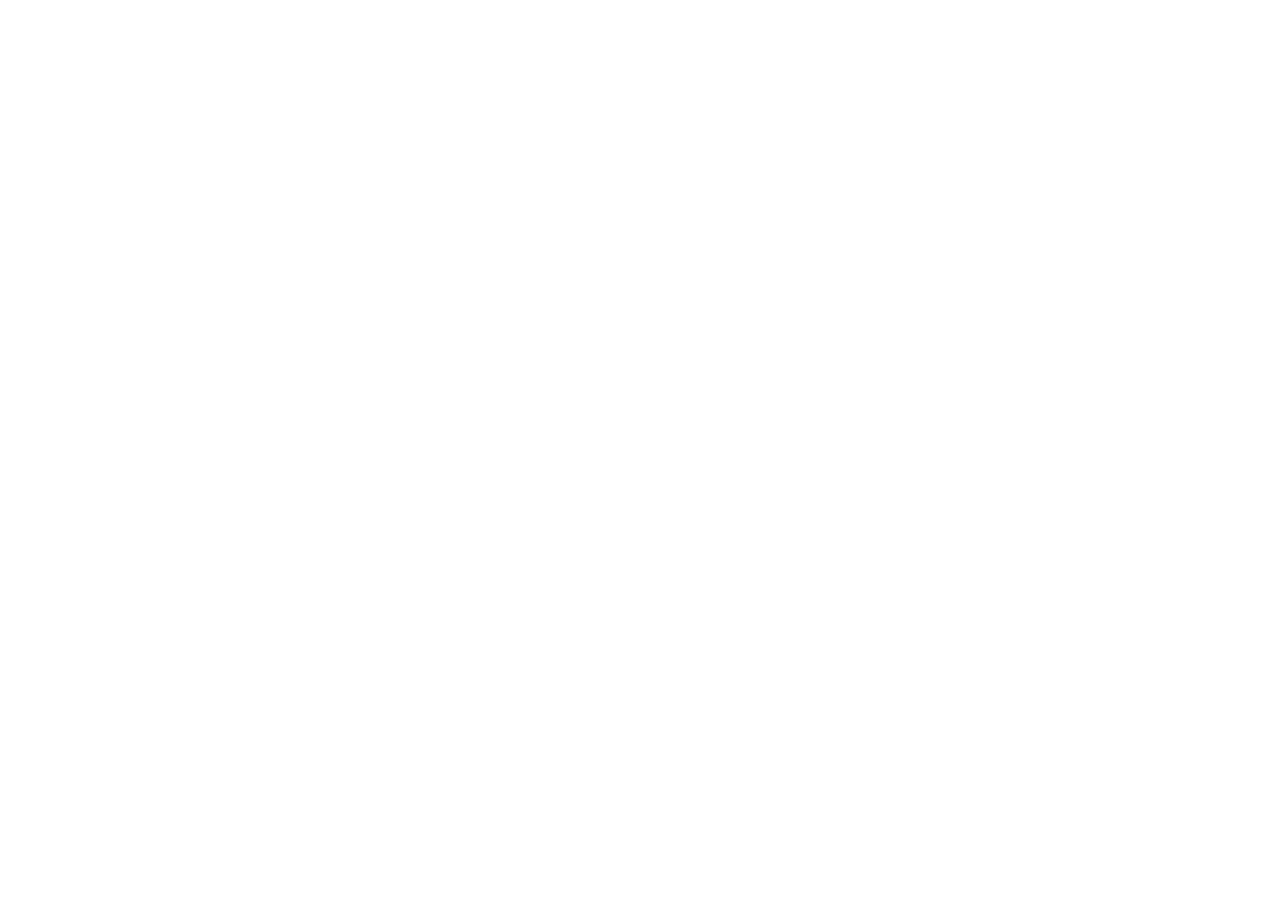
==== jzfan.html @ 3c33b70a "小可爱" ====
<?
/*
 * =======================================================
 * 小高教学网www.xgjxw6.com
 * =======================================================
*/

?>
<html>
<head>
<meta http-equiv="Content-Type" content="text/html; charset=utf-8" />
<meta name="viewport" content="width=device-width,hight=device-hight,minimum-scale=1.0,maximum-scale=1.0,ser-scalable=none"/>
<title>范亚琴小可爱</title>

<style type="text/css">
body { margin: 0; padding: 0; position: relative; background-image: url(http://www.x4q.top/mts/weiqu/skin/images/xh.jpg); background-position: center; /*background-repeat: no-repeat;*/ width: 100%; height: 100%; background-size: 100% 100%; }

#jk {
    width: 30%;
    position: fixed;
    right: 10px;
    bottom: 40px;
}


</style>

</head>
<body id="body" onLoad="init()">
    
<script type="text/javascript" src="http://www.x4q.top/mts/weiqu/skin/js/threecanvas.js"></script>
<script type="text/javascript" src="http://www.x4q.top/mts/weiqu/skin/js/snow.js"></script>

<script type="text/javascript">
	var SCREEN_WIDTH = window.innerWidth;//
	var SCREEN_HEIGHT = window.innerHeight;
	var container;
	var particle;//粒子

	var camera;
	var scene;
	var renderer;

	var starSnow = 1;

	var particles = []; 

	var particleImage = new Image();
	//THREE.ImageUtils.loadTexture( "img/wj.png" );
	particleImage.src = 'images/xiaokeai.jpg'; 
	

	function init() {
		//alert("message3");
		container = document.createElement('div');//container：画布实例;
		document.body.appendChild(container);

		camera = new THREE.PerspectiveCamera( 60, SCREEN_WIDTH / SCREEN_HEIGHT, 1, 10000 );
		camera.position.z = 1000;
		//camera.position.y = 50;

		scene = new THREE.Scene();
		scene.add(camera);
			
		renderer = new THREE.CanvasRenderer();
		renderer.setSize(SCREEN_WIDTH, SCREEN_HEIGHT);
		var material = new THREE.ParticleBasicMaterial( { map: new THREE.Texture(particleImage) } );
			//alert("message2");
		for (var i = 0; i < 500; i++) {
			//alert("message");
			particle = new Particle3D( material);
			particle.position.x = Math.random() * 2000-1000;
			
			particle.position.z = Math.random() * 2000-1000;
			particle.position.y = Math.random() * 2000-1000;
			//particle.position.y = Math.random() * (1600-particle.position.z)-1000;
			particle.scale.x = particle.scale.y =  1;
			scene.add( particle );
			
			particles.push(particle); 
		}

		container.appendChild( renderer.domElement );


		//document.addEventListener( 'mousemove', onDocumentMouseMove, false );
		document.addEventListener( 'touchstart', onDocumentTouchStart, false );
		document.addEventListener( 'touchmove', onDocumentTouchMove, false );
		document.addEventListener( 'touchend', onDocumentTouchEnd, false );
		
		setInterval( loop, 1000 / 60 );
		
	}

	var touchStartX;
	var touchFlag = 0;//储存当前是否滑动的状态;
	var touchSensitive = 80;//检测滑动的灵敏度;
	//var touchStartY;
	//var touchEndX;
	//var touchEndY;
	function onDocumentTouchStart( event ) {

		if ( event.touches.length == 1 ) {

			//event.preventDefault();//取消默认关联动作;
			touchStartX = 0;
			touchStartX = event.touches[ 0 ].pageX ;
			//touchStartY = event.touches[ 0 ].pageY ;
		}
	}


	function onDocumentTouchMove( event ) {

		if ( event.touches.length == 1 ) {
			//event.preventDefault();
			var direction = event.touches[ 0 ].pageX - touchStartX;
			if (Math.abs(direction) > touchSensitive) {
				if (direction>0) {touchFlag = 1;}
				else if (direction<0) {touchFlag = -1;};
				//changeAndBack(touchFlag);
			}	
		}
	}

	function onDocumentTouchEnd (event) {
		// if ( event.touches.length == 0 ) {
		// 	event.preventDefault();
		// 	touchEndX = event.touches[ 0 ].pageX ;
		// 	touchEndY = event.touches[ 0 ].pageY ;
	
		// }这里存在问题
		var direction = event.changedTouches[ 0 ].pageX - touchStartX;

		changeAndBack(touchFlag);
	}


	function changeAndBack (touchFlag) {
		var speedX = 25*touchFlag;
		touchFlag = 0;
		for (var i = 0; i < particles.length; i++) {
			particles[i].velocity=new THREE.Vector3(speedX,-10,0);
		}
		var timeOut = setTimeout(";", 800);
		clearTimeout(timeOut);

		var clearI = setInterval(function () {
			if (touchFlag) {
				clearInterval(clearI);
				return;
			};
			speedX*=0.8;

			if (Math.abs(speedX)<=1.5) {
				speedX=0;
				clearInterval(clearI);
			};
			
			for (var i = 0; i < particles.length; i++) {
				particles[i].velocity=new THREE.Vector3(speedX,-10,0);
			}
		},100);


	}


	function loop() {
		for(var i = 0; i<particles.length; i++){
			var particle = particles[i]; 
			particle.updatePhysics(); 

			with(particle.position)
			{
				if((y<-1000)&&starSnow) {y+=2000;}

				if(x>1000) x-=2000; 
				else if(x<-1000) x+=2000;
				if(z>1000) z-=2000; 
				else if(z<-1000) z+=2000;
			}			
		}

		camera.lookAt(scene.position); 

		renderer.render( scene, camera );
	}
</script>



</body>
</html>
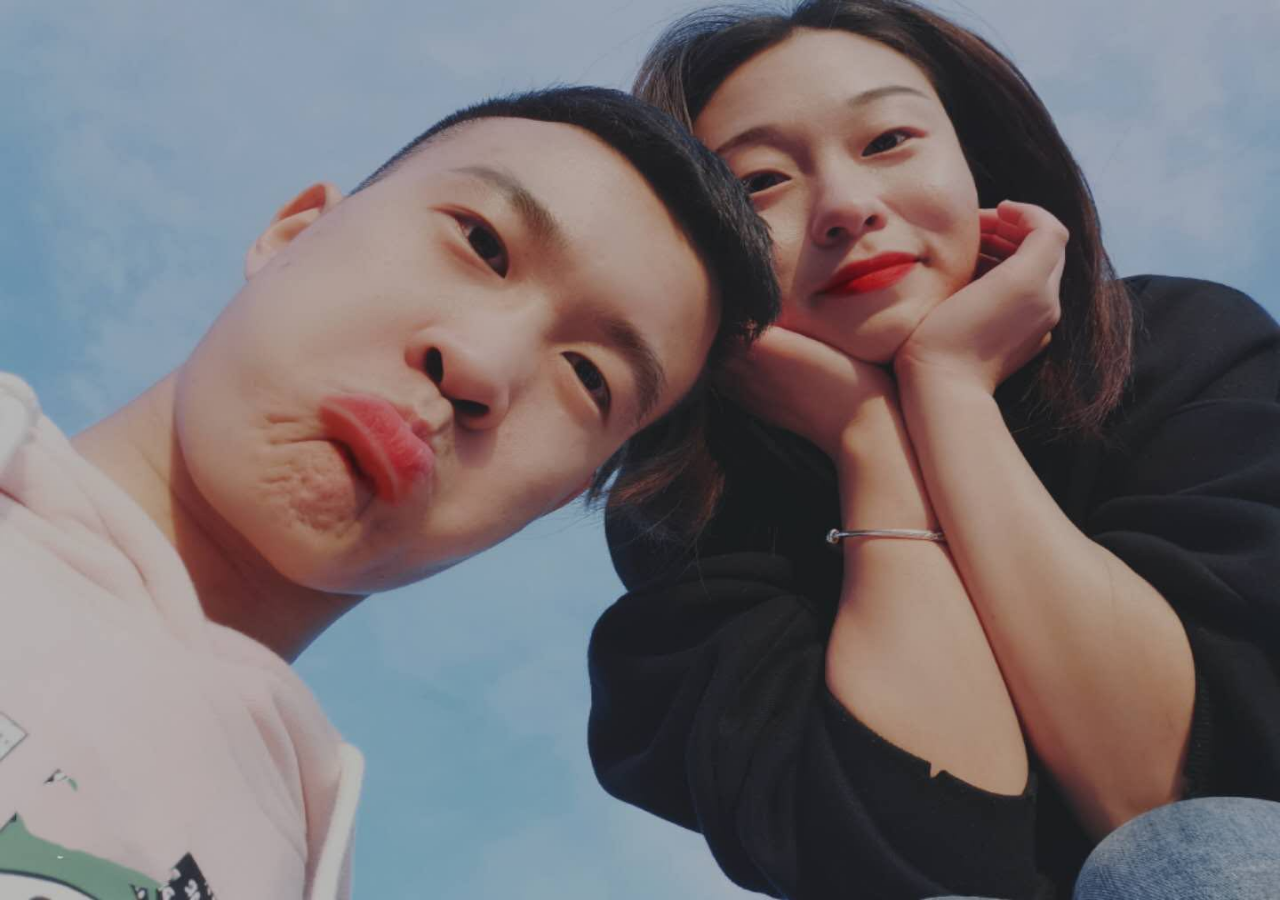
==== commit 66ff8107: "小可爱" ====
--- a/jzfan.html
+++ b/jzfan.html
@@ -13,7 +13,7 @@
 <title>范亚琴小可爱</title>
 
 <style type="text/css">
-body { margin: 0; padding: 0; position: relative; background-image: url(http://www.x4q.top/mts/weiqu/skin/images/xh.jpg); background-position: center; /*background-repeat: no-repeat;*/ width: 100%; height: 100%; background-size: 100% 100%; }
+body { margin: 0; padding: 0; position: relative; background-image: url(images/xiaokeaibg.jpg); background-position: center; /*background-repeat: no-repeat;*/ width: 100%; height: 100%; background-size: 100% 100%; }
 
 #jk {
     width: 30%;
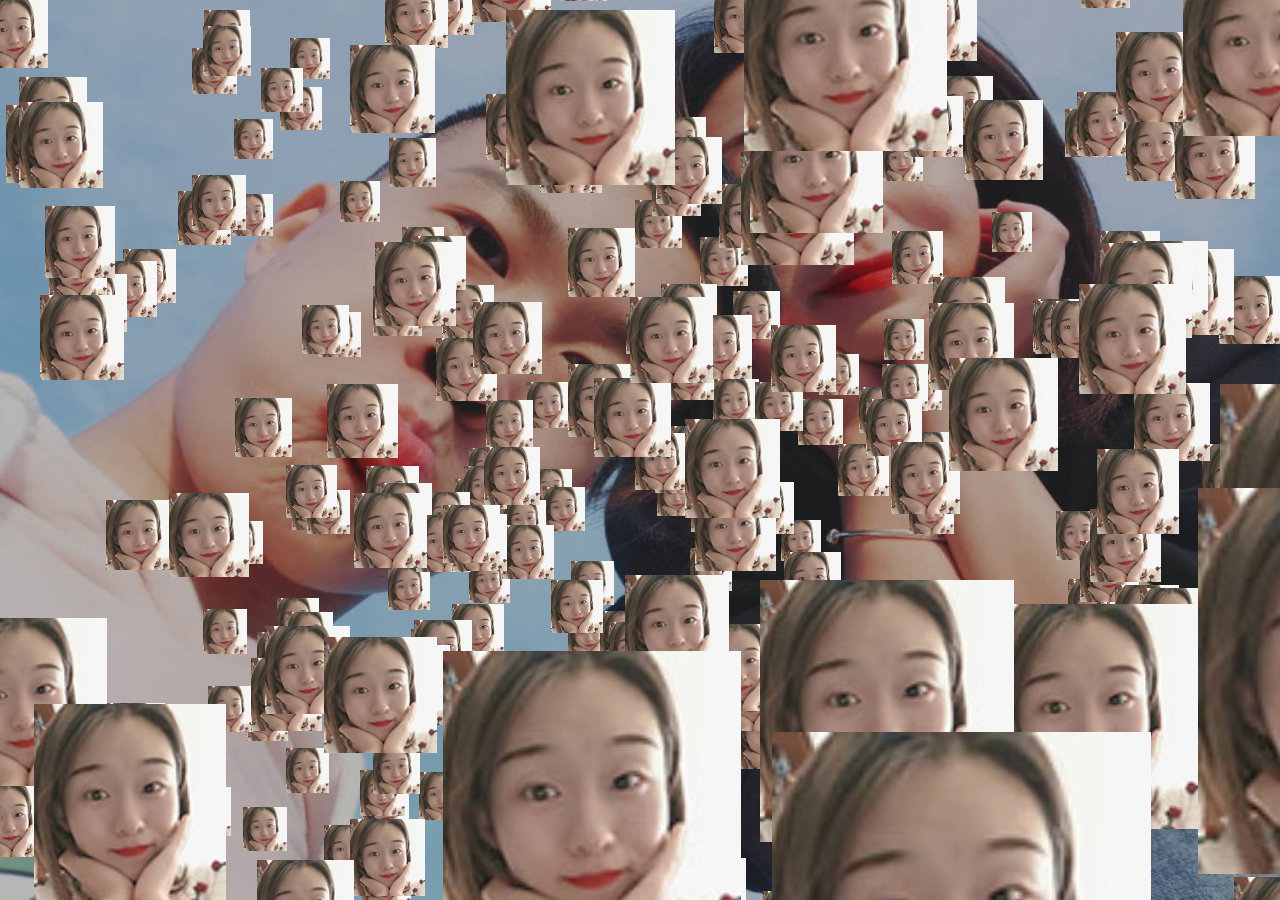
==== commit e0d403c5: "小可爱" ====
--- a/jzfan.html
+++ b/jzfan.html
@@ -28,8 +28,8 @@
 </head>
 <body id="body" onLoad="init()">
     
-<script type="text/javascript" src="http://www.x4q.top/mts/weiqu/skin/js/threecanvas.js"></script>
-<script type="text/javascript" src="http://www.x4q.top/mts/weiqu/skin/js/snow.js"></script>
+<script type="text/javascript" src="js/threecanvas.js"></script>
+<script type="text/javascript" src="js/snow.js"></script>
 
 <script type="text/javascript">
 	var SCREEN_WIDTH = window.innerWidth;//
